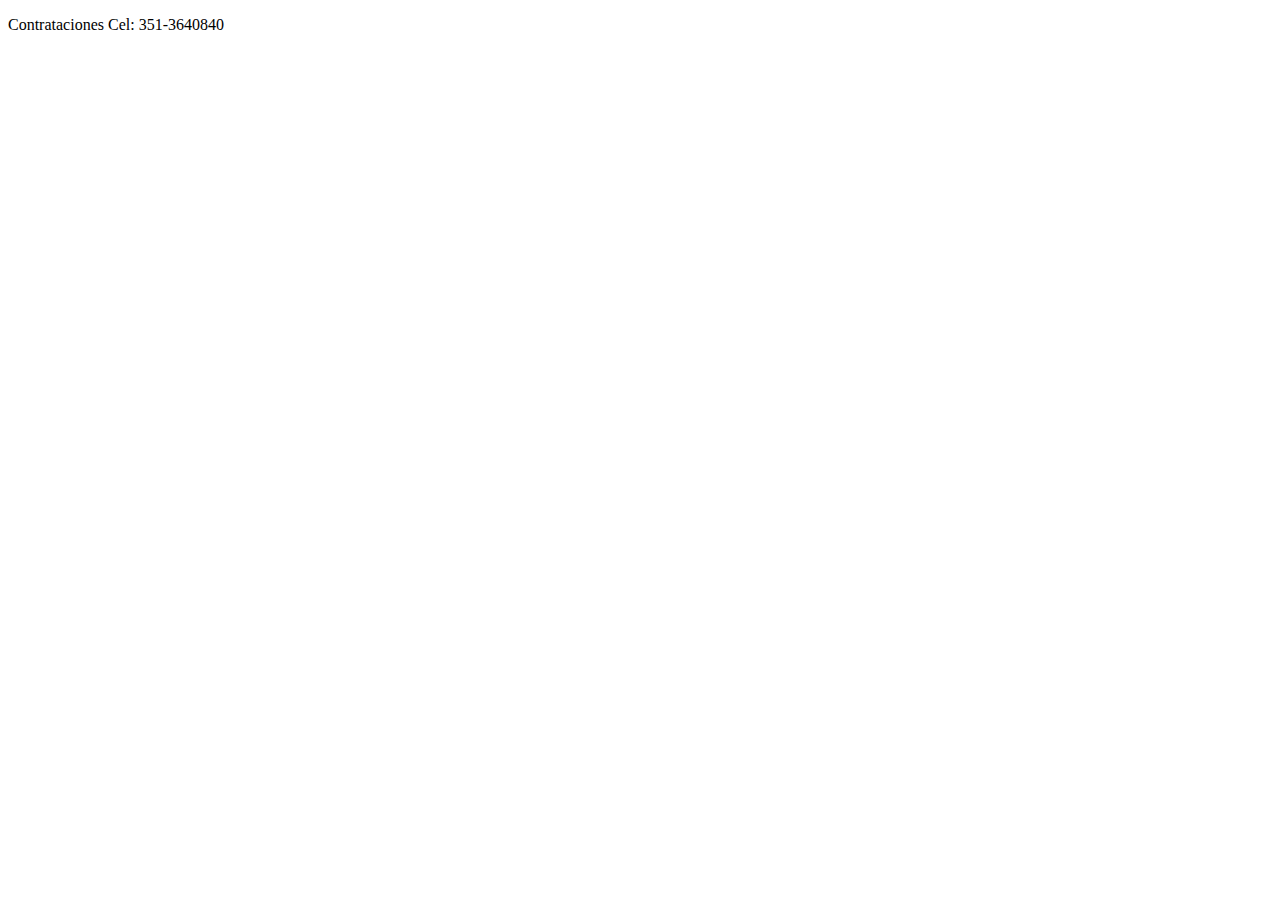
==== html_files/Contrataciones.html @ 20161621 "cambios sugeridos por el tutor" ====
<!DOCTYPE html>
<html lang="en">
<head>
    <meta charset="UTF-8">
    <meta name="viewport" content="width=device-width, initial-scale=1.0">
    <title>Contrataciones</title>
</head>
<body>
    <div><p class="texto">Contrataciones Cel: 351-3640840</p></div>
</body>
</html>
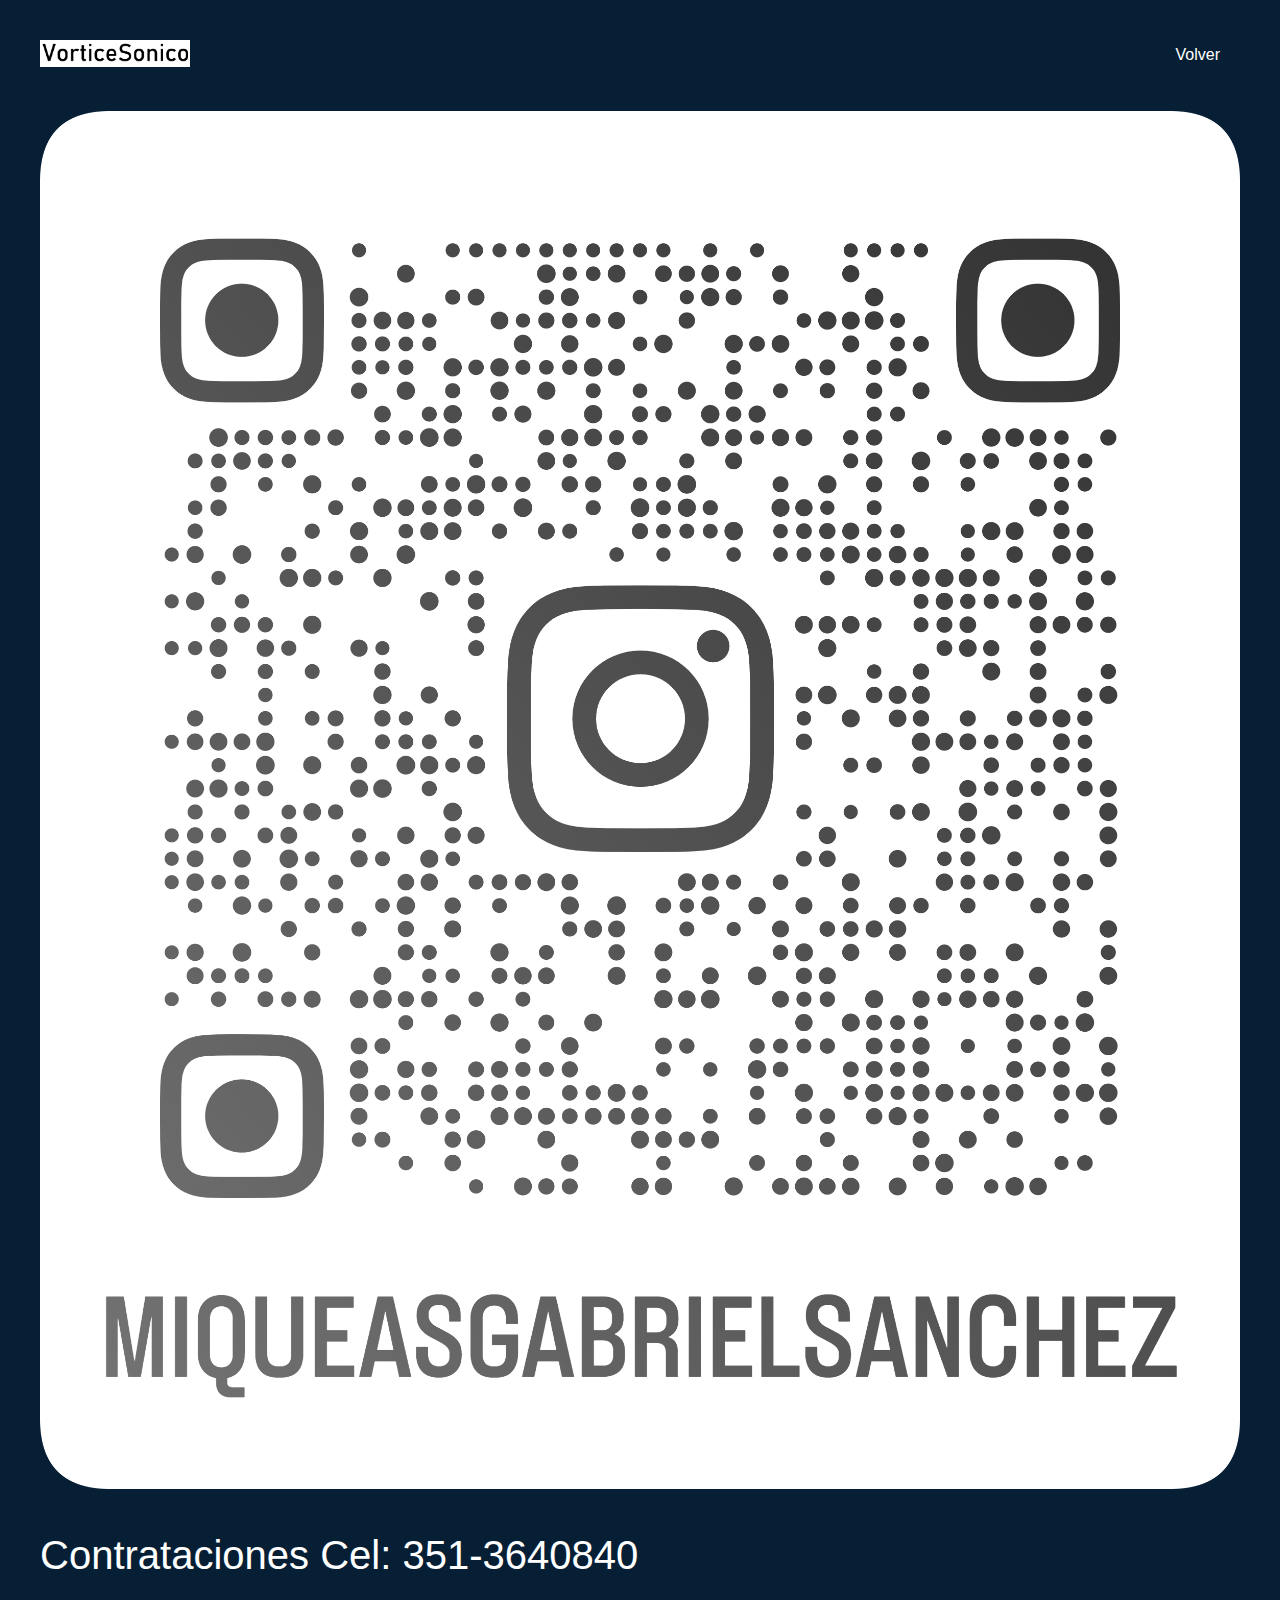
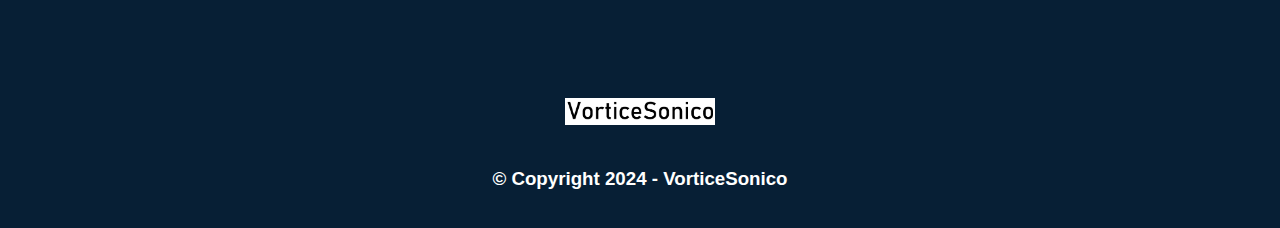
==== commit 7cdcec63: "modificado" ====
--- a/html_files/Contrataciones.html
+++ b/html_files/Contrataciones.html
@@ -4,8 +4,42 @@
     <meta charset="UTF-8">
     <meta name="viewport" content="width=device-width, initial-scale=1.0">
     <title>Contrataciones</title>
+
+    <!-- CSS --> 
+    <link rel="stylesheet" href="style_contrataciones.css">
 </head>
 <body>
-    <div><p class="texto">Contrataciones Cel: 351-3640840</p></div>
+    
+    <header>
+    
+        <div class="navbar">
+            <a href="#" class="logo">
+              <img src="Mulltimedia/VorticeSonico Logo.png" alt="VorticeSonico Logo" />
+            </a>
+
+            <nav>
+                <ul>
+                    <li><a href="../INDEX.HTML">Volver</a></li>
+                </ul>
+            </nav>
+        </div>
+
+        <section class="about-us">
+            <div class="Instagram">
+              <img src="Mulltimedia/INSTAGRAM miqueasgabrielsanchez_qr.png" alt="" class="img" />
+            </div>
+
+            <div><p class="texto">Contrataciones Cel: 351-3640840</p></div>
+        </section>
+    </header>
+
+    <footer>
+        <div class="logo">
+          <img src="Mulltimedia/VorticeSonico Logo.png" alt="" class="img" />
+        </div>
+        <div class="copyright">
+          <h3>&copy; Copyright 2024 - VorticeSonico</h3>
+        </div>
+    </footer>
 </body>
-</html>+</html>
--- a/html_files/style_contrataciones.css
+++ b/html_files/style_contrataciones.css
@@ -0,0 +1,120 @@
+/* Estilos base */
+body {
+    margin: 0;
+    padding: 0;
+    font-family: "Nunito Sans", sans-serif;
+    background-color: #020d16;
+    color: #fff;
+}
+
+header {
+    background-color: #071f35;
+    padding: 20px 0;
+}
+
+.navbar {
+    display: flex;
+    justify-content: space-between;
+    align-items: center;
+    max-width: 1200px;
+    margin: 0 auto;
+}
+
+.navbar a {
+    color: #fff;
+    text-decoration: none;
+}
+
+.about-us {
+    max-width: 1200px;
+    margin: 0 auto;
+    padding: 20px;
+    display: flex;
+    flex-wrap: wrap;
+    justify-content: space-between;
+    align-items: center;
+}
+
+.Instagram {
+    text-align: center; /* Alinea el contenido del contenedor al centro */
+}
+
+.Instagram img {
+    max-width: 100%; /* Para asegurarte de que la imagen no exceda el tamaño del contenedor */
+    height: auto; /* Para mantener la proporción de la imagen */
+}
+
+.texto {
+    font-size: 40px; /* Tamaño de letra más grande */ 
+    font-family: Verdana, Geneva, Tahoma, sans-serif;/* Fuente elegante para una banda de rock */
+    /* Otras propiedades de estilo según sea necesario */
+}
+
+.text-about-us {
+    width: 50%;
+}
+
+nav ul {
+    list-style: none;
+    display: flex;
+}
+
+nav ul li {
+    margin-right: 20px;
+}
+
+footer {
+    background-color: #071f35;
+    padding: 20px 0;
+    text-align: center;
+    margin-top: auto; /* Coloca el footer al final de la página */
+}
+
+.social-links a {
+    color: #fff;
+    text-decoration: none;
+    margin: 0 10px;
+}
+
+.social-links a:hover {
+    color: #00f7ff;
+}
+
+.logo img {
+    width: 150px;
+    height: auto;
+    margin: 20px 0;
+}
+
+footer h3 {
+    color: #fff;
+}
+
+/* Media query para pantallas pequeñas */
+@media only screen and (max-width: 768px) {
+    .navbar {
+        flex-direction: column;
+        align-items: center;
+    }
+
+    .navbar a {
+        margin-bottom: 10px;
+    }
+
+    nav ul {
+        flex-direction: column;
+        align-items: center;
+    }
+
+    nav ul li {
+        margin: 10px 0;
+    }
+
+    .about-us {
+        padding: 10px;
+    }
+
+    .text-about-us {
+        width: 100%;
+    }
+}
